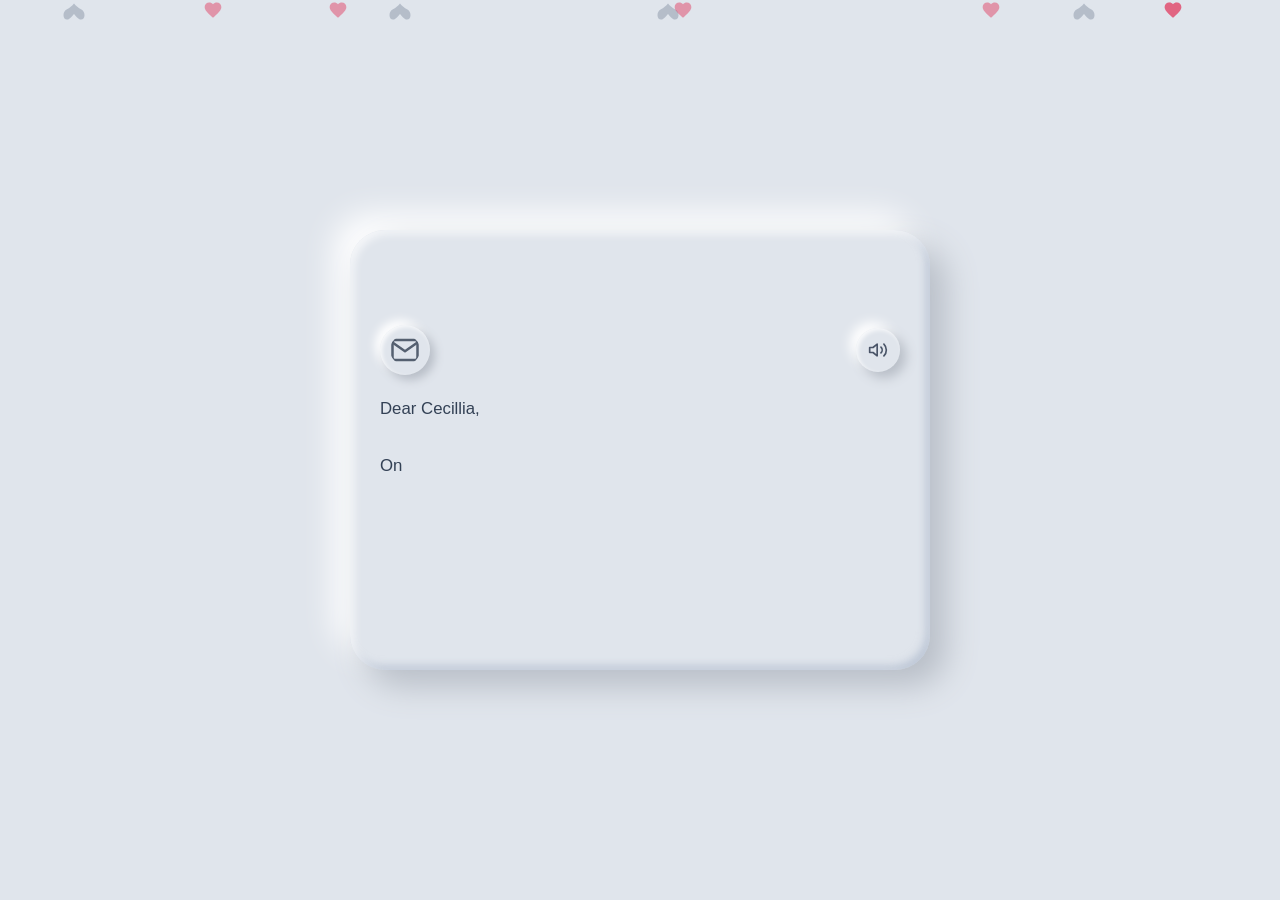
==== page5.html @ 2ec4c89e "Complete interactive birthday experience for Cecillia" ====
<!DOCTYPE html>
<html lang="en">
<head>
    <meta charset="UTF-8">
    <meta name="viewport" content="width=device-width, initial-scale=1.0">
    <title>A Letter For You</title>
    <link rel="stylesheet" href="style.css">
</head>
<body class="clay-bg">
    <main class="container">
        <div class="clay-card letter-card">
            <div class="letter-header-row">
                <svg class="clay-icon" viewBox="0 0 24 24" fill="none" stroke="currentColor" stroke-width="2" stroke-linecap="round" stroke-linejoin="round">
                    <path d="M4 4h16c1.1 0 2 .9 2 2v12c0 1.1-.9 2-2 2H4c-1.1 0-2-.9-2-2V6c0-1.1.9-2 2-2z"/>
                    <polyline points="22,6 12,13 2,6"/>
                </svg>
                <!-- Voice Read Aloud Button -->
                <button id="speak-btn" class="clay-btn icon-only-btn" title="Read Aloud">
                    <svg viewBox="0 0 24 24" fill="none" stroke="currentColor" stroke-width="2" stroke-linecap="round" stroke-linejoin="round">
                        <polygon points="11 5 6 9 2 9 2 15 6 15 11 19 11 5"></polygon>
                        <path d="M15.54 8.46a5 5 0 0 1 0 7.07"></path>
                        <path d="M19.07 4.93a10 10 0 0 1 0 14.14"></path>
                    </svg>
                </button>
            </div>
            <div id="letter-content" class="letter-body"></div>
        </div>
    </main>
    <script src="script.js"></script>
</body>
</html>
---- style.css ----
* {
    box-sizing: border-box;
    margin: 0;
    padding: 0;
    font-family: 'Segoe UI', Tahoma, Geneva, Verdana, sans-serif;
}

.clay-bg {
    background-color: #e0e5ec;
    min-height: 100vh;
    display: flex;
    justify-content: center;
    align-items: center;
    overflow: hidden;
}

/* Screen-Optimized Larger Container & Card */
.container {
    width: 100vw;
    height: 100vh;
    max-width: 100%;
    max-height: 100%;
    padding: 20px;
    display: flex;
    justify-content: center;
    align-items: center;
}

/* Grey Claymorphic Card */
.clay-card {
    width: 100%;
    max-width: 580px;
    min-height: 440px;
    height: auto;
    max-height: 90vh;
    background: #e0e5ec;
    padding: 40px 30px;
    border-radius: 35px;
    box-shadow: 
        16px 16px 32px #b8bec7,
        -16px -16px 32px #ffffff,
        inset 4px 4px 8px rgba(255, 255, 255, 0.7),
        inset -4px -4px 8px rgba(163, 177, 198, 0.6);
    text-align: center;
    display: flex;
    flex-direction: column;
    align-items: center;
    justify-content: center;
    gap: 20px;
    transition: opacity 0.8s ease-out, transform 0.8s ease-out;
    touch-action: pan-y;
}

.clay-card:active {
    transform: scale(0.98);
}

.fade-out {
    opacity: 0;
    transform: translateY(-20px);
}

/* Touch Finger Trail Particles */
.touch-trail-particle {
    position: fixed;
    pointer-events: none;
    font-size: 18px;
    transform: translate(-50%, -50%);
    animation: fadeTrailParticle 0.8s linear forwards;
    z-index: 9999;
}

@keyframes fadeTrailParticle {
    0% {
        transform: translate(-50%, -50%) scale(1) rotate(0deg);
        opacity: 1;
    }
    100% {
        transform: translate(-50%, -120px) scale(0.3) rotate(45deg);
        opacity: 0;
    }
}

/* Clay Icons */
.clay-icon {
    width: 50px;
    height: 50px;
    color: #556070;
    padding: 10px;
    background: #e0e5ec;
    border-radius: 50%;
    box-shadow: 
        5px 5px 10px #b8bec7,
        -5px -5px 10px #ffffff,
        inset 2px 2px 4px rgba(255, 255, 255, 0.8);
}

/* Clay Buttons */
.clay-btn {
    border: none;
    outline: none;
    background: #e0e5ec;
    padding: 15px 32px;
    font-size: 1rem;
    font-weight: 600;
    color: #4a5568;
    border-radius: 25px;
    cursor: pointer;
    display: inline-flex;
    align-items: center;
    gap: 10px;
    box-shadow: 
        6px 6px 12px #b8bec7,
        -6px -6px 12px #ffffff,
        inset 2px 2px 4px rgba(255, 255, 255, 0.8);
    transition: all 0.2s ease;
}

.clay-btn:active {
    box-shadow: 
        inset 4px 4px 8px #b8bec7,
        inset -4px -4px 8px #ffffff;
    transform: scale(0.97);
}

.btn-icon {
    width: 20px;
    height: 20px;
    stroke: #4a5568;
}

.btn-group {
    display: flex;
    gap: 20px;
    margin-top: 10px;
}

.clay-title {
    color: #334155;
    font-size: 1.35rem;
}

.clay-subtitle {
    color: #64748b;
    font-size: 0.95rem;
}

/* Page 1 Welcome Text */
.hidden-text {
    opacity: 0;
    transform: scale(0.9);
    transition: all 0.6s ease-in-out;
    font-size: 1.2rem;
    font-weight: 600;
    color: #475569;
    margin-top: 10px;
}

.show-text {
    opacity: 1;
    transform: scale(1);
}

/* Particle / Glitter Style */
.glitter {
    position: absolute;
    width: 8px;
    height: 8px;
    border-radius: 50%;
    background: #94a3b8;
    box-shadow: 0 0 10px #94a3b8;
    pointer-events: none;
    animation: sparkleFade 1s forwards ease-out;
}

@keyframes sparkleFade {
    0% { transform: scale(1) translate(0, 0); opacity: 1; }
    100% { transform: scale(0) translate(var(--tx), var(--ty)); opacity: 0; }
}

/* Page 3 Mini-Games Styles */
.game-step {
    width: 100%;
    display: flex;
    flex-direction: column;
    align-items: center;
    gap: 15px;
    transition: opacity 0.5s ease;
}

.hidden-step {
    display: none;
}

.vertical-group {
    flex-direction: column;
    width: 100%;
    gap: 12px;
}

.vertical-group .clay-btn {
    width: 100%;
    justify-content: center;
}

.heart-arena {
    position: relative;
    width: 100%;
    height: 180px;
    background: #e0e5ec;
    border-radius: 20px;
    box-shadow: 
        inset 4px 4px 8px #b8bec7,
        inset -4px -4px 8px #ffffff;
    overflow: hidden;
    margin-top: 10px;
}

.floating-heart {
    position: absolute;
    width: 36px;
    height: 36px;
    background: #e0e5ec;
    border-radius: 50%;
    display: flex;
    justify-content: center;
    align-items: center;
    cursor: pointer;
    box-shadow: 
        3px 3px 6px #b8bec7,
        -3px -3px 6px #ffffff;
    transition: transform 0.1s ease;
    animation: floatAround 3s infinite alternate ease-in-out;
}

.floating-heart svg {
    width: 18px;
    height: 18px;
    stroke: #e11d48;
    fill: #ffe4e6;
}

.floating-heart:active {
    transform: scale(0.85);
    box-shadow: 
        inset 2px 2px 4px #b8bec7,
        inset -2px -2px 4px #ffffff;
}

@keyframes floatAround {
    0% { transform: translate(0, 0); }
    100% { transform: translate(15px, -15px); }
}

/* Page 4 Missing Gaps Fix */
.word-container {
    display: flex;
    align-items: center;
    justify-content: center;
    gap: 4px;
    flex-wrap: nowrap;
    margin: 15px 0;
    width: 100%;
}

.letter {
    font-size: 1.25rem;
    font-weight: 700;
    color: #334155;
}

.space-word {
    width: 10px;
}

.clay-input {
    width: 32px;
    height: 40px;
    border: none;
    outline: none;
    background: #e0e5ec;
    border-radius: 8px;
    text-align: center;
    font-size: 1.1rem;
    font-weight: bold;
    color: #334155;
    box-shadow: 
        inset 2px 2px 5px #b8bec7,
        inset -2px -2px 5px #ffffff;
    text-transform: lowercase;
}

.feedback-msg {
    min-height: 24px;
    font-weight: 600;
    color: #475569;
}

/* Page 5 Letter */
.letter-card {
    text-align: left;
    align-items: flex-start;
    width: 100%;
}

.letter-body {
    width: 100%;
    min-height: 180px;
    color: #334155;
    font-size: 1.05rem;
    line-height: 1.7;
    white-space: pre-wrap;
    word-break: break-word;
}

/* Modal Popup Styles */
.modal-overlay {
    position: fixed;
    top: 0;
    left: 0;
    width: 100vw;
    height: 100vh;
    background: rgba(224, 229, 236, 0.85);
    backdrop-filter: blur(4px);
    display: flex;
    justify-content: center;
    align-items: center;
    z-index: 100;
    transition: opacity 0.3s ease;
}

.hidden-modal {
    opacity: 0;
    pointer-events: none;
    display: none;
}

.modal-card {
    max-width: 360px;
    width: 90%;
    animation: popUpScale 0.3s ease-out;
}

@keyframes popUpScale {
    0% { transform: scale(0.8); opacity: 0; }
    100% { transform: scale(1); opacity: 1; }
}

/* Page 5 Header Row */
.letter-header-row {
    width: 100%;
    display: flex;
    justify-content: space-between;
    align-items: center;
}

.icon-only-btn {
    padding: 12px;
    border-radius: 50%;
}

.icon-only-btn svg {
    width: 20px;
    height: 20px;
    stroke: #4a5568;
}

/* Watermark Background */
.watermark-bg {
    position: relative;
    overflow: hidden;
}

.watermark-bg::before {
    content: "piikkeeii";
    position: absolute;
    font-size: 3.5rem;
    font-weight: 900;
    color: rgba(148, 163, 184, 0.12);
    letter-spacing: 4px;
    user-select: none;
    pointer-events: none;
    top: 50%;
    left: 50%;
    transform: translate(-50%, -50%) rotate(-15deg);
    white-space: nowrap;
}

/* Combination Lock UI */
.lock-container {
    display: flex;
    flex-direction: column;
    align-items: center;
    gap: 12px;
    width: 100%;
}

.combo-lock {
    display: flex;
    gap: 12px;
    margin: 15px 0;
}

.dial-column {
    display: flex;
    flex-direction: column;
    align-items: center;
    gap: 6px;
}

.dial-btn {
    border: none;
    background: transparent;
    color: #64748b;
    font-size: 0.8rem;
    cursor: pointer;
    padding: 2px;
    transition: color 0.2s ease;
}

.dial-btn:hover {
    color: #334155;
}

.dial-val {
    width: 44px;
    height: 54px;
    background: #e0e5ec;
    border-radius: 12px;
    display: flex;
    justify-content: center;
    align-items: center;
    font-size: 1.4rem;
    font-weight: bold;
    color: #334155;
    box-shadow: 
        inset 3px 3px 6px #b8bec7,
        inset -3px -3px 6px #ffffff;
    user-select: none;
    transition: transform 0.15s ease-out;
}

/* Animations */
.shake-lock {
    animation: shakeAnim 0.4s ease-in-out;
}

@keyframes shakeAnim {
    0%, 100% { transform: translateX(0); }
    20%, 60% { transform: translateX(-8px); }
    40%, 80% { transform: translateX(8px); }
}

.unlock-pulse {
    animation: unlockPulseAnim 0.5s ease-out;
}

@keyframes unlockPulseAnim {
    0% { transform: scale(1); }
    50% { transform: scale(1.05); }
    100% { transform: scale(1); }
}

/* --- Butterfly & Heart Background Animations --- */
.butterfly-container, .ambient-heart-container {
    position: fixed;
    top: 0;
    left: 0;
    width: 100vw;
    height: 100vh;
    pointer-events: none;
    z-index: 1;
    overflow: hidden;
}

.ambient-butterfly {
    position: absolute;
    width: 28px;
    height: 28px;
    background-image: url("data:image/svg+xml,%3Csvg viewBox='0 0 24 24' fill='%2364748b' opacity='0.35' xmlns='http://www.w3.org/2000/svg'%3E%3Cpath d='M12 3c-1.5 2-4 4-6 5-2 1-3 3-3 5 0 3 2.5 5 5 3 2-1 3-3 4-4 1 1 2 3 4 4 2.5 2 5 0 5-3 0-2-1-4-3-5-2-1-4.5-3-6-5z'/%3E%3C/svg%3E");
    background-size: contain;
    background-repeat: no-repeat;
    animation: flyButterfly 14s infinite linear;
}

@keyframes flyButterfly {
    0% { transform: translate(-50px, 100vh) rotate(15deg) scale(0.8); opacity: 0; }
    20% { opacity: 0.6; }
    50% { transform: translate(40vw, 40vh) rotate(-20deg) scale(1.1); }
    80% { opacity: 0.6; }
    100% { transform: translate(90vw, -50px) rotate(25deg) scale(0.9); opacity: 0; }
}

.ambient-heart {
    position: absolute;
    width: 20px;
    height: 20px;
    background-image: url("data:image/svg+xml,%3C%3Fxml version='1.0' encoding='UTF-8'%3F%3E%3Csvg viewBox='0 0 24 24' fill='%23e11d48' opacity='0.4' xmlns='http://www.w3.org/2000/svg'%3E%3Cpath d='M12 21.35l-1.45-1.32C5.4 15.36 2 12.28 2 8.5 2 5.42 4.42 3 7.5 3c1.74 0 3.41.81 4.5 2.09C13.09 3.81 14.76 3 16.5 3 19.58 3 22 5.42 22 8.5c0 3.78-3.4 6.86-8.55 11.54L12 21.35z'/%3E%3C/svg%3E");
    background-size: contain;
    background-repeat: no-repeat;
    animation: floatHeartUp 8s infinite ease-in-out;
}

@keyframes floatHeartUp {
    0% { transform: translateY(100vh) scale(0.6) rotate(0deg); opacity: 0; }
    20% { opacity: 0.5; }
    80% { opacity: 0.5; }
    100% { transform: translateY(-10vh) scale(1.2) rotate(360deg); opacity: 0; }
}
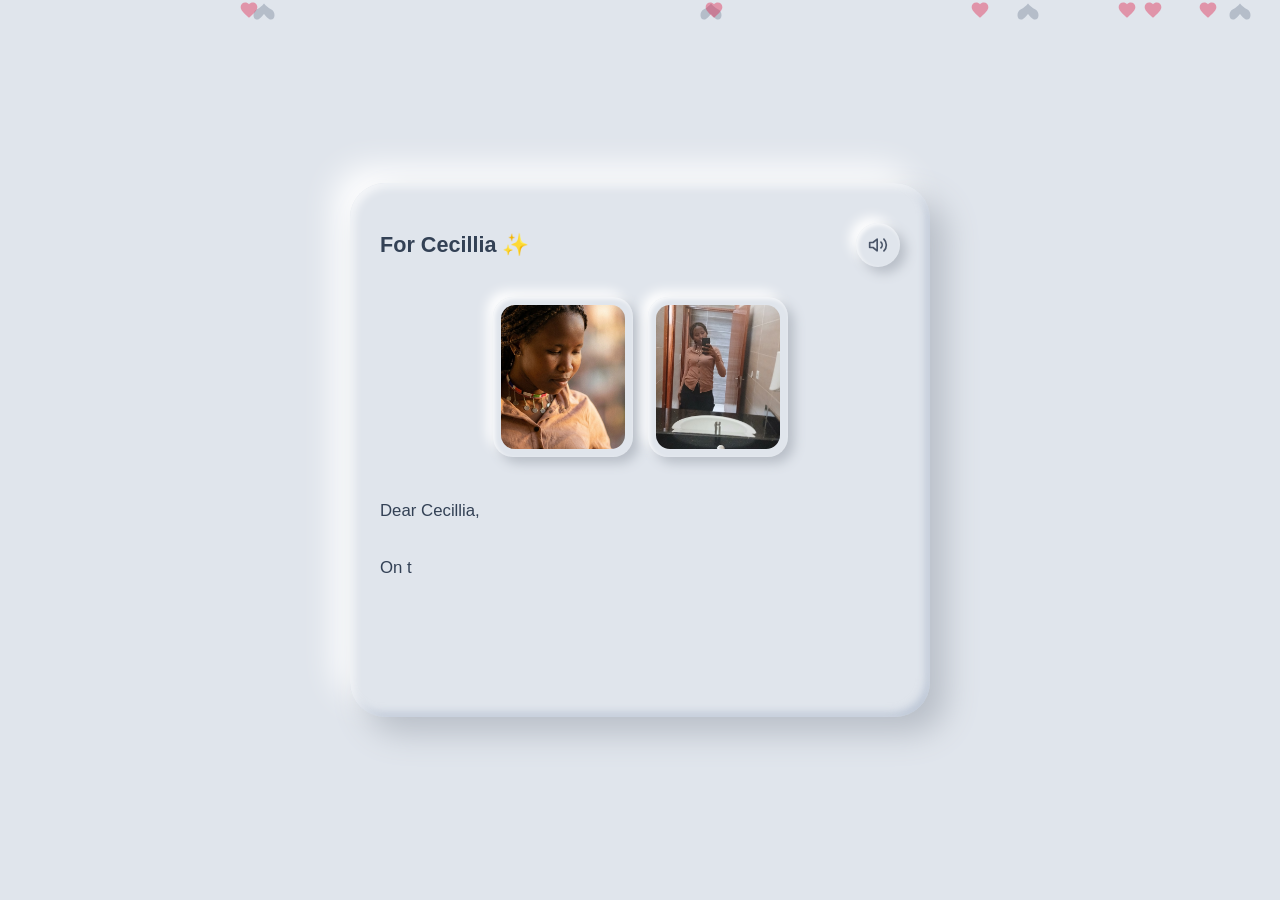
==== commit 40f43208: "Complete interactive birthday experience for Cecillia" ====
--- a/page5.html
+++ b/page5.html
@@ -3,27 +3,37 @@
 <head>
     <meta charset="UTF-8">
     <meta name="viewport" content="width=device-width, initial-scale=1.0">
-    <title>A Letter For You</title>
+    <title>A Special Message</title>
     <link rel="stylesheet" href="style.css">
 </head>
 <body class="clay-bg">
     <main class="container">
         <div class="clay-card letter-card">
+            
+            <!-- Header Row with Text-to-Speech Button -->
             <div class="letter-header-row">
-                <svg class="clay-icon" viewBox="0 0 24 24" fill="none" stroke="currentColor" stroke-width="2" stroke-linecap="round" stroke-linejoin="round">
-                    <path d="M4 4h16c1.1 0 2 .9 2 2v12c0 1.1-.9 2-2 2H4c-1.1 0-2-.9-2-2V6c0-1.1.9-2 2-2z"/>
-                    <polyline points="22,6 12,13 2,6"/>
-                </svg>
-                <!-- Voice Read Aloud Button -->
-                <button id="speak-btn" class="clay-btn icon-only-btn" title="Read Aloud">
+                <h2 class="clay-title">For Cecillia ✨</h2>
+                <button id="speak-btn" class="clay-btn icon-only-btn" title="Listen to Letter">
                     <svg viewBox="0 0 24 24" fill="none" stroke="currentColor" stroke-width="2" stroke-linecap="round" stroke-linejoin="round">
-                        <polygon points="11 5 6 9 2 9 2 15 6 15 11 19 11 5"></polygon>
-                        <path d="M15.54 8.46a5 5 0 0 1 0 7.07"></path>
-                        <path d="M19.07 4.93a10 10 0 0 1 0 14.14"></path>
+                        <polygon points="11 5 6 9 2 9 2 15 6 15 11 19 11 5"/>
+                        <path d="M19.07 4.93a10 10 0 0 1 0 14.14M15.54 8.46a5 5 0 0 1 0 7.07"/>
                     </svg>
                 </button>
             </div>
+
+            <!-- Claymorphic Photo Gallery -->
+            <div class="photo-gallery">
+                <div class="clay-photo-frame">
+                    <img src="cecillia1.jpg" alt="Cecillia Close-up">
+                </div>
+                <div class="clay-photo-frame">
+                    <img src="cecillia2.jpg" alt="Cecillia Mirror Selfie">
+                </div>
+            </div>
+
+            <!-- Typed Letter Container -->
             <div id="letter-content" class="letter-body"></div>
+
         </div>
     </main>
     <script src="script.js"></script>
--- a/style.css
+++ b/style.css
@@ -506,4 +506,40 @@
     20% { opacity: 0.5; }
     80% { opacity: 0.5; }
     100% { transform: translateY(-10vh) scale(1.2) rotate(360deg); opacity: 0; }
+}
+
+/* Photo Gallery inside Clay Cards */
+.photo-gallery {
+    display: flex;
+    gap: 15px;
+    justify-content: center;
+    align-items: center;
+    width: 100%;
+    margin: 10px 0 20px 0;
+    flex-wrap: wrap;
+}
+
+.clay-photo-frame {
+    width: 140px;
+    height: 160px;
+    background: #e0e5ec;
+    border-radius: 20px;
+    padding: 8px;
+    box-shadow: 
+        6px 6px 12px #b8bec7,
+        -6px -6px 12px #ffffff,
+        inset 2px 2px 4px rgba(255, 255, 255, 0.8);
+    overflow: hidden;
+    transition: transform 0.3s ease;
+}
+
+.clay-photo-frame:hover {
+    transform: scale(1.05) rotate(2deg);
+}
+
+.clay-photo-frame img {
+    width: 100%;
+    height: 100%;
+    object-fit: cover;
+    border-radius: 14px;
 }
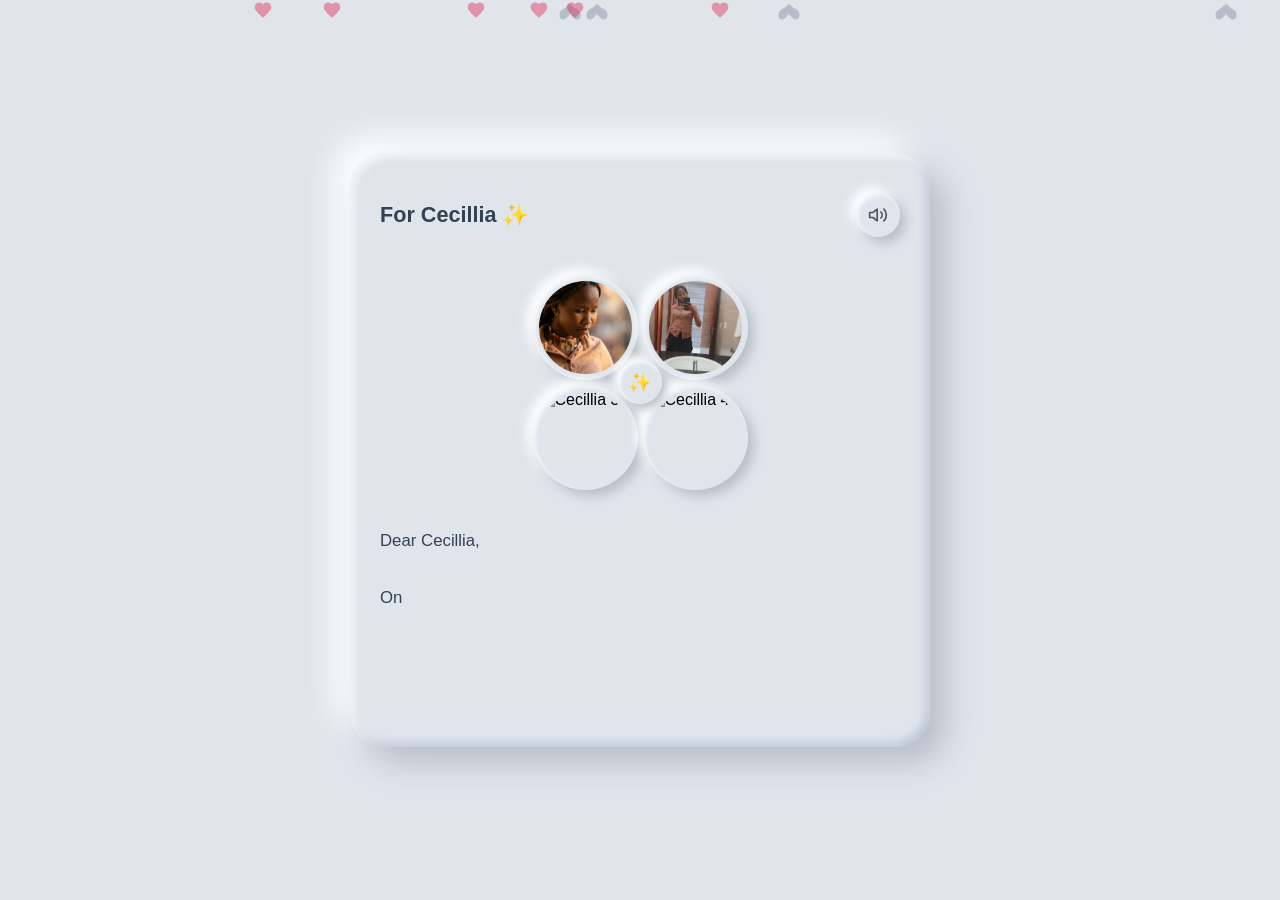
==== commit fcd734cf: "Complete interactive birthday experience for Cecillia" ====
--- a/page5.html
+++ b/page5.html
@@ -21,13 +21,23 @@
                 </button>
             </div>
 
-            <!-- Claymorphic Photo Gallery -->
-            <div class="photo-gallery">
-                <div class="clay-photo-frame">
-                    <img src="cecillia1.jpg" alt="Cecillia Close-up">
-                </div>
-                <div class="clay-photo-frame">
-                    <img src="cecillia2.jpg" alt="Cecillia Mirror Selfie">
+            <!-- 2x2 Fidget Spinner Profile Matrix -->
+            <div class="spinner-container">
+                <div id="fidget-matrix" class="fidget-matrix">
+                    <div class="profile-circle top-left">
+                        <img src="cecillia1.jpg" alt="Cecillia 1">
+                    </div>
+                    <div class="profile-circle top-right">
+                        <img src="cecillia2.jpg" alt="Cecillia 2">
+                    </div>
+                    <div class="profile-circle bottom-left">
+                        <img src="cecillia3.jpg" alt="Cecillia 3">
+                    </div>
+                    <div class="profile-circle bottom-right">
+                        <img src="cecillia4.jpg" alt="Cecillia 4">
+                    </div>
+                    <!-- Center Clay Bearing -->
+                    <div class="center-bearing">✨</div>
                 </div>
             </div>
 
--- a/style.css
+++ b/style.css
@@ -542,4 +542,83 @@
     height: 100%;
     object-fit: cover;
     border-radius: 14px;
+}
+
+/* Fidget Spinner 2x2 Matrix */
+.spinner-container {
+    width: 100%;
+    display: flex;
+    justify-content: center;
+    align-items: center;
+    margin: 15px 0;
+}
+
+.fidget-matrix {
+    position: relative;
+    width: 220px;
+    height: 220px;
+    display: grid;
+    grid-template-columns: 1fr 1fr;
+    grid-template-rows: 1fr 1fr;
+    gap: 0px; /* Touch & attach at the center */
+    align-items: center;
+    justify-items: center;
+    cursor: pointer;
+    transition: transform 0.8s cubic-bezier(0.25, 1, 0.5, 1);
+    touch-action: none;
+}
+
+.profile-circle {
+    width: 105px;
+    height: 105px;
+    border-radius: 50%;
+    background: #e0e5ec;
+    padding: 6px;
+    box-shadow: 
+        6px 6px 12px #b8bec7,
+        -6px -6px 12px #ffffff,
+        inset 2px 2px 4px rgba(255, 255, 255, 0.8);
+    display: flex;
+    justify-content: center;
+    align-items: center;
+    overflow: hidden;
+}
+
+.profile-circle img {
+    width: 100%;
+    height: 100%;
+    border-radius: 50%;
+    object-fit: cover;
+    pointer-events: none;
+}
+
+/* Center Fidget Joint/Bearing */
+.center-bearing {
+    position: absolute;
+    top: 50%;
+    left: 50%;
+    transform: translate(-50%, -50%);
+    width: 44px;
+    height: 44px;
+    background: #e0e5ec;
+    border-radius: 50%;
+    display: flex;
+    justify-content: center;
+    align-items: center;
+    font-size: 1.2rem;
+    box-shadow: 
+        4px 4px 8px #b8bec7,
+        -4px -4px 8px #ffffff,
+        inset 2px 2px 4px rgba(255, 255, 255, 0.9);
+    z-index: 10;
+}
+
+/* Continuous Auto Spinner Animation */
+.spinning {
+    animation: spinMatrix 6s infinite linear;
+}
+
+@keyframes spinMatrix {
+    from { transform: rotate(0deg); }
+    to { transform: rotate(360deg); }
 }
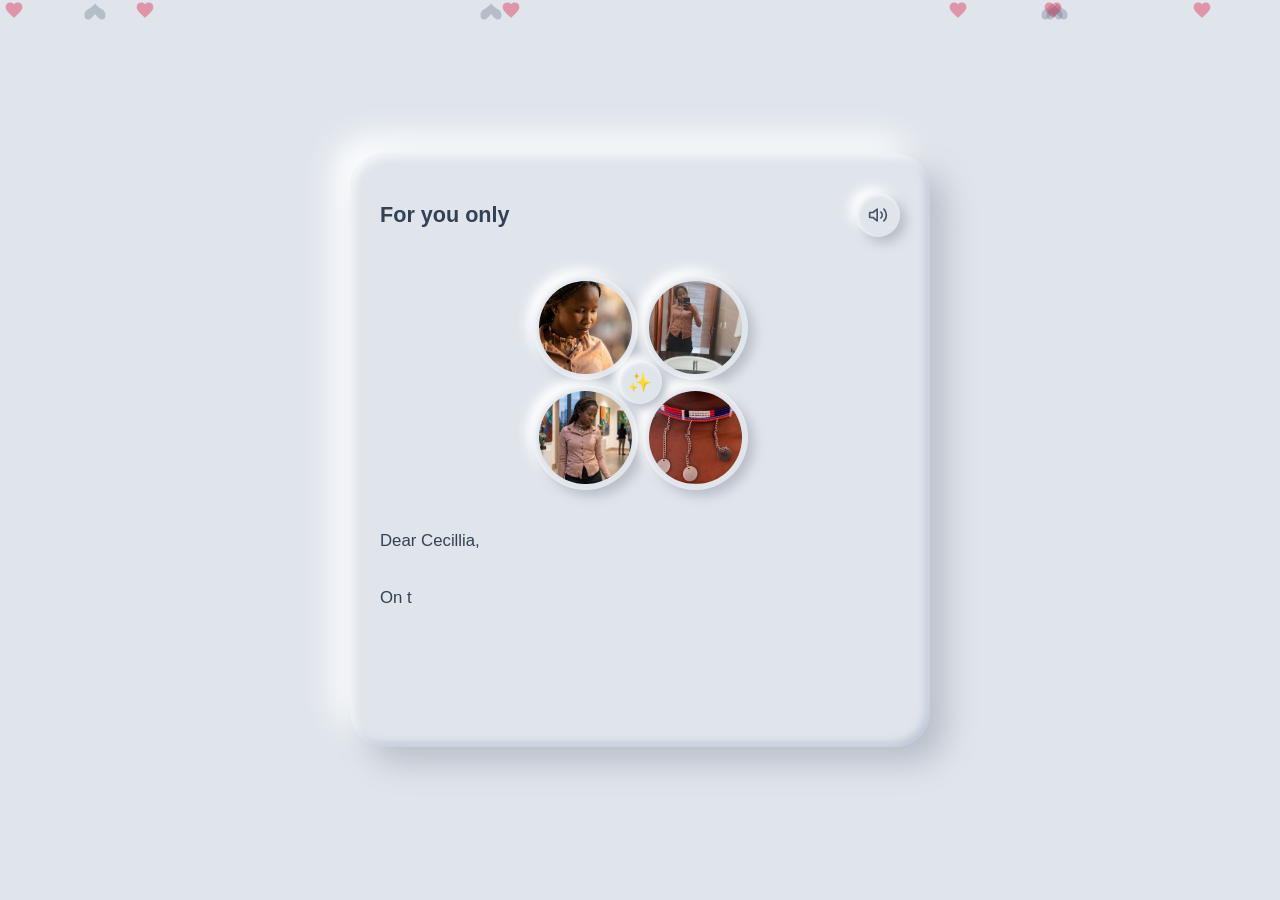
==== commit 5a4c8eb6: "Added modal viewer and updated page 5 HTML" ====
--- a/page5.html
+++ b/page5.html
@@ -12,7 +12,7 @@
             
             <!-- Header Row with Text-to-Speech Button -->
             <div class="letter-header-row">
-                <h2 class="clay-title">For Cecillia ✨</h2>
+                <h2 class="clay-title">For you only</h2>
                 <button id="speak-btn" class="clay-btn icon-only-btn" title="Listen to Letter">
                     <svg viewBox="0 0 24 24" fill="none" stroke="currentColor" stroke-width="2" stroke-linecap="round" stroke-linejoin="round">
                         <polygon points="11 5 6 9 2 9 2 15 6 15 11 19 11 5"/>
@@ -46,6 +46,15 @@
 
         </div>
     </main>
+
+    <!-- Full-Screen Image Modal Viewer -->
+    <div id="image-modal" class="modal-overlay hidden-modal">
+        <div class="clay-card modal-card full-view-card">
+            <button id="close-modal-btn" class="clay-btn icon-only-btn" style="align-self: flex-end; margin-bottom: 10px;">✕</button>
+            <img id="modal-img-element" src="" alt="Cecillia Full View" style="width: 100%; border-radius: 20px; object-fit: cover; max-height: 70vh;">
+        </div>
+    </div>
+
     <script src="script.js"></script>
 </body>
 </html>
